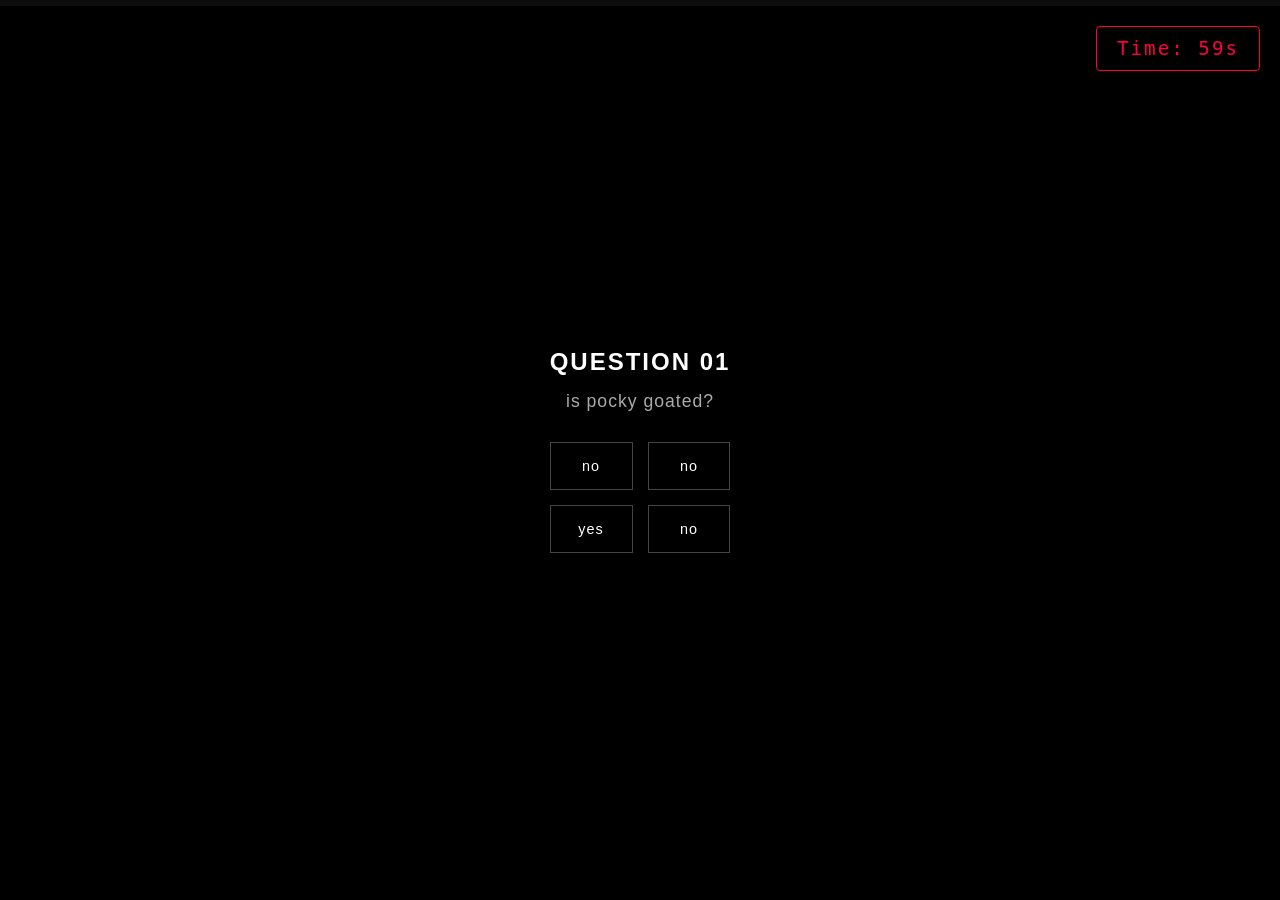
==== quiz.html @ 740a8e37 "initial build what it says on the tin" ====
<!DOCTYPE html>
<html lang="en">
<head>
  <meta charset="UTF-8">
  <meta name="viewport" content="width=device-width, initial-scale=1.0">
  <title>Quiz</title>
  <link rel="stylesheet" href="style.css">
</head>
<body>

  <!-- prog + timer -->
  <div class="quiz-header-ui">
    <div class="progress-container">
      <div class="progress-bar" id="quiz-progress"></div>
    </div>
    <div class="quiz-timer">Time: <span id="global-time">60</span>s</div>
  </div>

  <!-- scroll cont (scroll lock) -->
  <main class="scroll-container scroll-locked">
    
    <!-- Page 1 -->
    <section class="page" id="page1">
      <div class="content">
        <h1 class="glitch-text" data-text="QUESTION 01">QUESTION 01</h1>
        <p class="question-prompt">is pocky goated?</p>
        <div class="quiz-options">
          <button class="quiz-btn" data-correct="false">no</button>
          <button class="quiz-btn" data-correct="false">no</button>
          <button class="quiz-btn" data-correct="true">yes</button>
          <button class="quiz-btn" data-correct="false">no</button>
        </div>
      </div>
    </section>

    <!-- Page 2 last qn has data-speed="fast") -->
    <section class="page" id="page2" data-speed="fast">
      <div class="content">
        <h1 class="glitch-text" data-text="QUESTION 02">QUESTION 02</h1>
        <p class="question-prompt">does nyx smell?</p>
        <div class="quiz-options">
          <button class="quiz-btn" data-correct="true">like flowers and sunshine</button>
          <button class="quiz-btn" data-correct="false">yes</button>
          <button class="quiz-btn" data-correct="false">like poo</button>
          <button class="quiz-btn" data-correct="false">no</button>
        </div>
      </div>
    </section>

    <!-- Page 3 -->
    <section class="page" id="page3">
      <div class="content">
        <h1 class="glitch-text" data-text="THE END">TH▀▚▞𝄢⧉⪡E END</h1>
        <p class="question-prompt">Your journey ends here.</p>
        <div class="score-board">
          <h2>Score: <span id="final-score">0</span></h2>
          <button class="restart-btn" onclick="window.location.reload()">RETRY</button>
        </div>
      </div>
    </section>

  </main>

  <script src="script.js"></script>
</body>
</html>
---- style.css ----
/* hide default stuff*/
* {
  margin: 0;
  padding: 0;
  box-sizing: border-box;
}

body {
  font-family: Arial, sans-serif;
  overflow: hidden;
}

/* force vert snap */
.scroll-container {
  width: 100vw;
  height: 100vh;
  overflow-y: scroll;
  scroll-snap-type: y mandatory;
  scroll-behavior: smooth;
}

/* indiv pg setup */
.page {
  width: 100vw;
  height: 100vh;
  scroll-snap-align: start; 
  display: flex;
  justify-content: center;
  align-items: center;
  position: relative;
}

/* bgs */
#page1 { background-color: black; color: white;}
#page2 { background-color: black; color: white;}
#page3 { background-color: black; color: white;}

/* setup for anim*/
.content {
  text-align: center;
  opacity: 0;
  transform: translateY(50px);
  transition: opacity 1s ease, transform 1s ease;
}

.glitch-text {
  font-weight: bold;
  display: inline-block;
  cursor: pointer;
  letter-spacing: 2px;
  font-family: Arial, sans-serif;
  transition: color 0.1s ease;
}

.glitch-text:hover {
  color: #fff;
}

/* anim trigger */
.page.visible .content {
  opacity: 1;
  transform: translateY(0);
}

.scroll-locked {
  overflow: hidden !important; 
  touch-action: none;
}

.quiz-header-ui {
  position: fixed;
  top: 0;
  left: 0;
  width: 100vw;
  display: flex;
  flex-direction: column;
  z-index: 100;
}

.progress-container {
  width: 100%;
  height: 6px;
  background: rgba(255, 255, 255, 0.05);
}

.progress-bar {
  width: 0%;
  height: 100%;
  background: #ff003c;
  box-shadow: 0 0 8px #ff003c;
  transition: width 0.4s ease;
}

.quiz-timer {
  align-self: flex-end;
  margin: 20px 20px 0 0;
  background: rgba(0, 0, 0, 0.8);
  padding: 10px 20px;
  border-radius: 4px;
  font-family: monospace;
  font-size: 1.2rem;
  color: #ff003c;
  border: 1px solid #ff003c;
  letter-spacing: 2px;
}

.question-prompt {
  font-size: 1.1rem;
  margin: 15px 0 30px 0;
  color: #aaa;
  letter-spacing: 1px;
}

.quiz-options {
  display: grid;
  grid-template-columns: repeat(2, 1fr);
  gap: 15px;
  max-width: 500px;
  margin: 0 auto;
}

/* button style */
.quiz-btn {
  background: transparent;
  color: white;
  border: 1px solid #444;
  padding: 15px 25px;
  font-size: 0.9rem;
  cursor: pointer;
  letter-spacing: 1px;
  transition: all 0.2s cubic-bezier(0.25, 0.8, 0.25, 1);
  outline: none;
}

.quiz-btn:hover:not([disabled]) {
  border-color: #ff003c;
  background: rgba(255, 0, 60, 0.05);
  box-shadow: 0 0 10px rgba(255, 0, 60, 0.3);
  transform: translateY(-2px);
}

.quiz-btn:active:not([disabled]) {
  transform: translateY(1px);
}

/* visual states */
.quiz-btn.correct-choice {
  background: #2ecc71 !important;
  border-color: #2ecc71 !important;
  color: black !important;
  font-weight: bold;
}

.quiz-btn.wrong-choice {
  background: #ff003c !important;
  border-color: #ff003c !important;
  color: white !important;
}

/* game over */
.score-board h2 {
  font-size: 2rem;
  margin-bottom: 20px;
  color: #2ecc71;
}

.restart-btn {
  background: white;
  color: black;
  border: none;
  padding: 10px 30px;
  font-weight: bold;
  cursor: pointer;
  letter-spacing: 2px;
}
.restart-btn:hover {
  background: #ff003c;
  color: white;
}
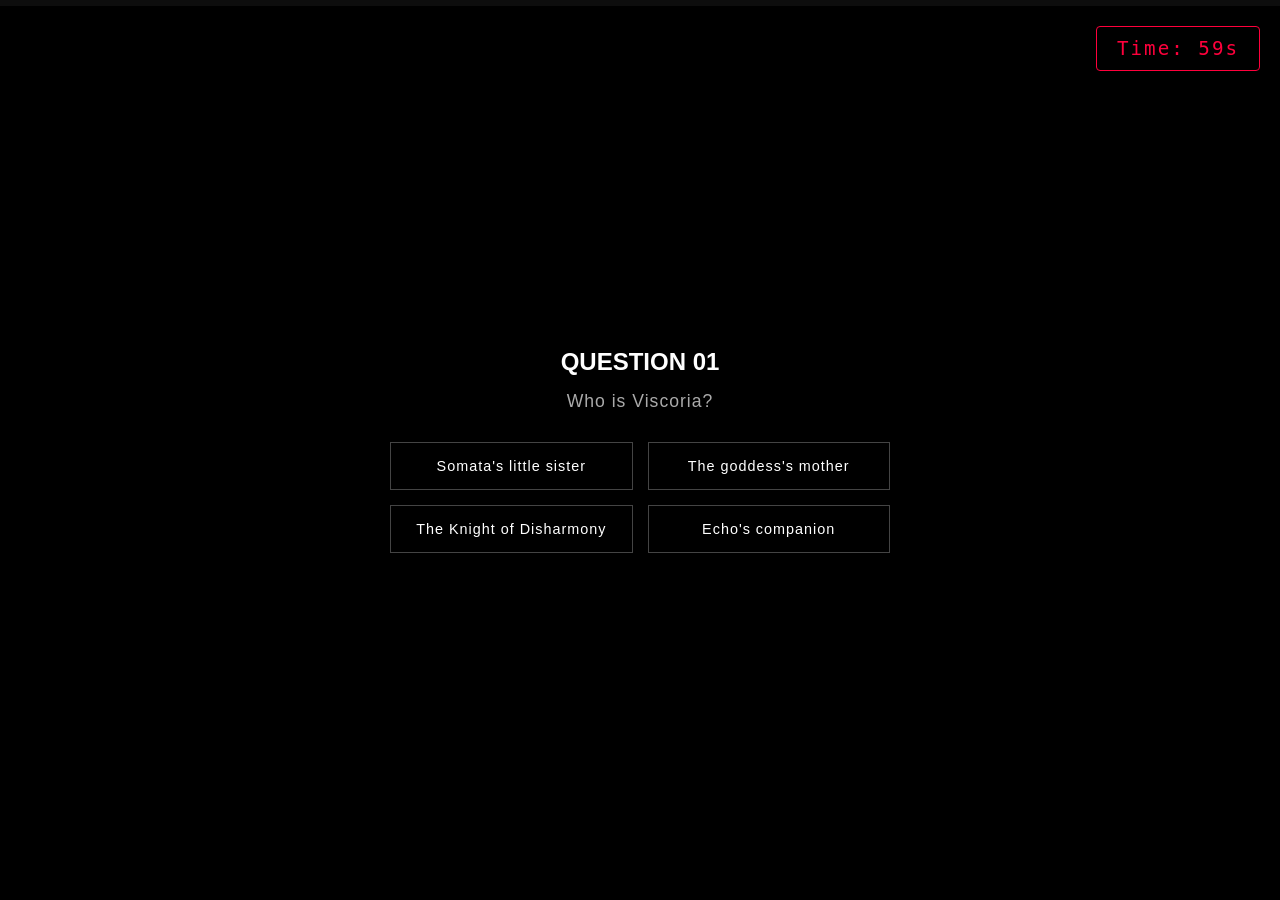
==== commit 2103534f: "updated eye movement logic, time drain, finally input placeholder(?) quiz questions" ====
--- a/quiz.html
+++ b/quiz.html
@@ -22,27 +22,27 @@
     <!-- Page 1 -->
     <section class="page" id="page1">
       <div class="content">
-        <h1 class="glitch-text" data-text="QUESTION 01">QUESTION 01</h1>
-        <p class="question-prompt">is pocky goated?</p>
+        <h1>QUESTION 01</h1>
+        <p class="question-prompt">Who is Viscoria?</p>
         <div class="quiz-options">
-          <button class="quiz-btn" data-correct="false">no</button>
-          <button class="quiz-btn" data-correct="false">no</button>
-          <button class="quiz-btn" data-correct="true">yes</button>
-          <button class="quiz-btn" data-correct="false">no</button>
+          <button class="quiz-btn" data-correct="false">Somata's little sister</button>
+          <button class="quiz-btn" data-correct="false">The goddess's mother</button>
+          <button class="quiz-btn" data-correct="true">The Knight of Disharmony</button>
+          <button class="quiz-btn" data-correct="false">Echo's companion</button>
         </div>
       </div>
     </section>
 
-    <!-- Page 2 last qn has data-speed="fast") -->
-    <section class="page" id="page2" data-speed="fast">
+    <!-- Page 2 -->
+    <section class="page" id="page2">
       <div class="content">
-        <h1 class="glitch-text" data-text="QUESTION 02">QUESTION 02</h1>
-        <p class="question-prompt">does nyx smell?</p>
+        <h1>QUESTION 02</h1>
+        <p class="question-prompt">What weapon does Viscoria use?</p>
         <div class="quiz-options">
-          <button class="quiz-btn" data-correct="true">like flowers and sunshine</button>
-          <button class="quiz-btn" data-correct="false">yes</button>
-          <button class="quiz-btn" data-correct="false">like poo</button>
-          <button class="quiz-btn" data-correct="false">no</button>
+          <button class="quiz-btn" data-correct="false">Trident</button>
+          <button class="quiz-btn" data-correct="false">Sword</button>
+          <button class="quiz-btn" data-correct="true">Spear</button>
+          <button class="quiz-btn" data-correct="false">Flute</button>
         </div>
       </div>
     </section>
@@ -50,8 +50,50 @@
     <!-- Page 3 -->
     <section class="page" id="page3">
       <div class="content">
-        <h1 class="glitch-text" data-text="THE END">TH▀▚▞𝄢⧉⪡E END</h1>
-        <p class="question-prompt">Your journey ends here.</p>
+        <h1>QUESTION 03</h1>
+        <p class="question-prompt">Which wave is Viscoria's boss fight?</p>
+        <div class="quiz-options">
+          <button class="quiz-btn" data-correct="false">5</button>
+          <button class="quiz-btn" data-correct="false">7</button>
+          <button class="quiz-btn" data-correct="true">10</button>
+          <button class="quiz-btn" data-correct="false">9</button>
+        </div>
+      </div>
+    </section>
+
+    <!-- Page 4 -->
+    <section class="page" id="page4">
+      <div class="content">
+        <h1 class="glitch-text" data-text="QUESTION 04">QUESTION 04</h1>
+        <p class="question-prompt">Are you an intruder?</p>
+        <div class="quiz-options">
+          <button class="quiz-btn" data-correct="false">NO</button>
+          <button class="quiz-btn" data-correct="false">NO</button>
+          <button class="quiz-btn" data-correct="false">NO</button>
+          <button class="quiz-btn" data-correct="false">NO</button>
+        </div>
+      </div>
+    </section>
+
+    <!-- Page 5 (last qn has data-speed="fast") -->
+    <section class="page" id="page5" data-speed="fast">
+      <div class="content">
+        <h1 class="glitch-text" data-text="QUESTION 05">QUESTION 05</h1>
+        <p class="question-prompt">DID I DESERVE IT ALL?</p>
+        <div class="quiz-options">
+          <button class="quiz-btn" data-correct="true">YES</button>
+          <button class="quiz-btn" data-correct="true">YES</button>
+          <button class="quiz-btn" data-correct="true">YES</button>
+          <button class="quiz-btn" data-correct="true">YES</button>
+        </div>
+      </div>
+    </section>
+
+    <!-- results -->
+    <section class="page" id="page6">
+      <div class="content">
+        <h1>TH▀▚▞𝄢⧉⪡E EN▚d</h1>
+        <p class="question-prompt">Your journey ends here. Are you proud of yourself?</p>
         <div class="score-board">
           <h2>Score: <span id="final-score">0</span></h2>
           <button class="restart-btn" onclick="window.location.reload()">RETRY</button>
--- a/style.css
+++ b/style.css
@@ -34,6 +34,9 @@
 #page1 { background-color: black; color: white;}
 #page2 { background-color: black; color: white;}
 #page3 { background-color: black; color: white;}
+#page4 { background-color: black; color: white;}
+#page5 { background-color: rgb(89, 5, 19); color: white;}
+#page6 { background-color: black; color: white;}
 
 /* setup for anim*/
 .content {
@@ -177,3 +180,36 @@
   background: #ff003c;
   color: white;
 }
+
+body {
+  display: flex;
+  justify-content: center;
+  align-items: center;
+  height: 100vh;
+  background: #222;
+}
+
+body.failure-page {
+  background: #49001b;
+}
+.eyes-container {
+  position: relative;
+  width: 1000px;
+  aspect-ratio: 2 / 1;
+  margin: 0 auto;
+  overflow: hidden;
+}
+.eyeballs-bg,
+.pupils-overlay {
+  position: absolute;
+  top: 0;
+  left: 0;
+  width: 100%;
+  height: 100%;
+  object-fit: contain;
+}
+
+.pupils-overlay {
+  will-change: transform;
+  pointer-events: none;
+}
